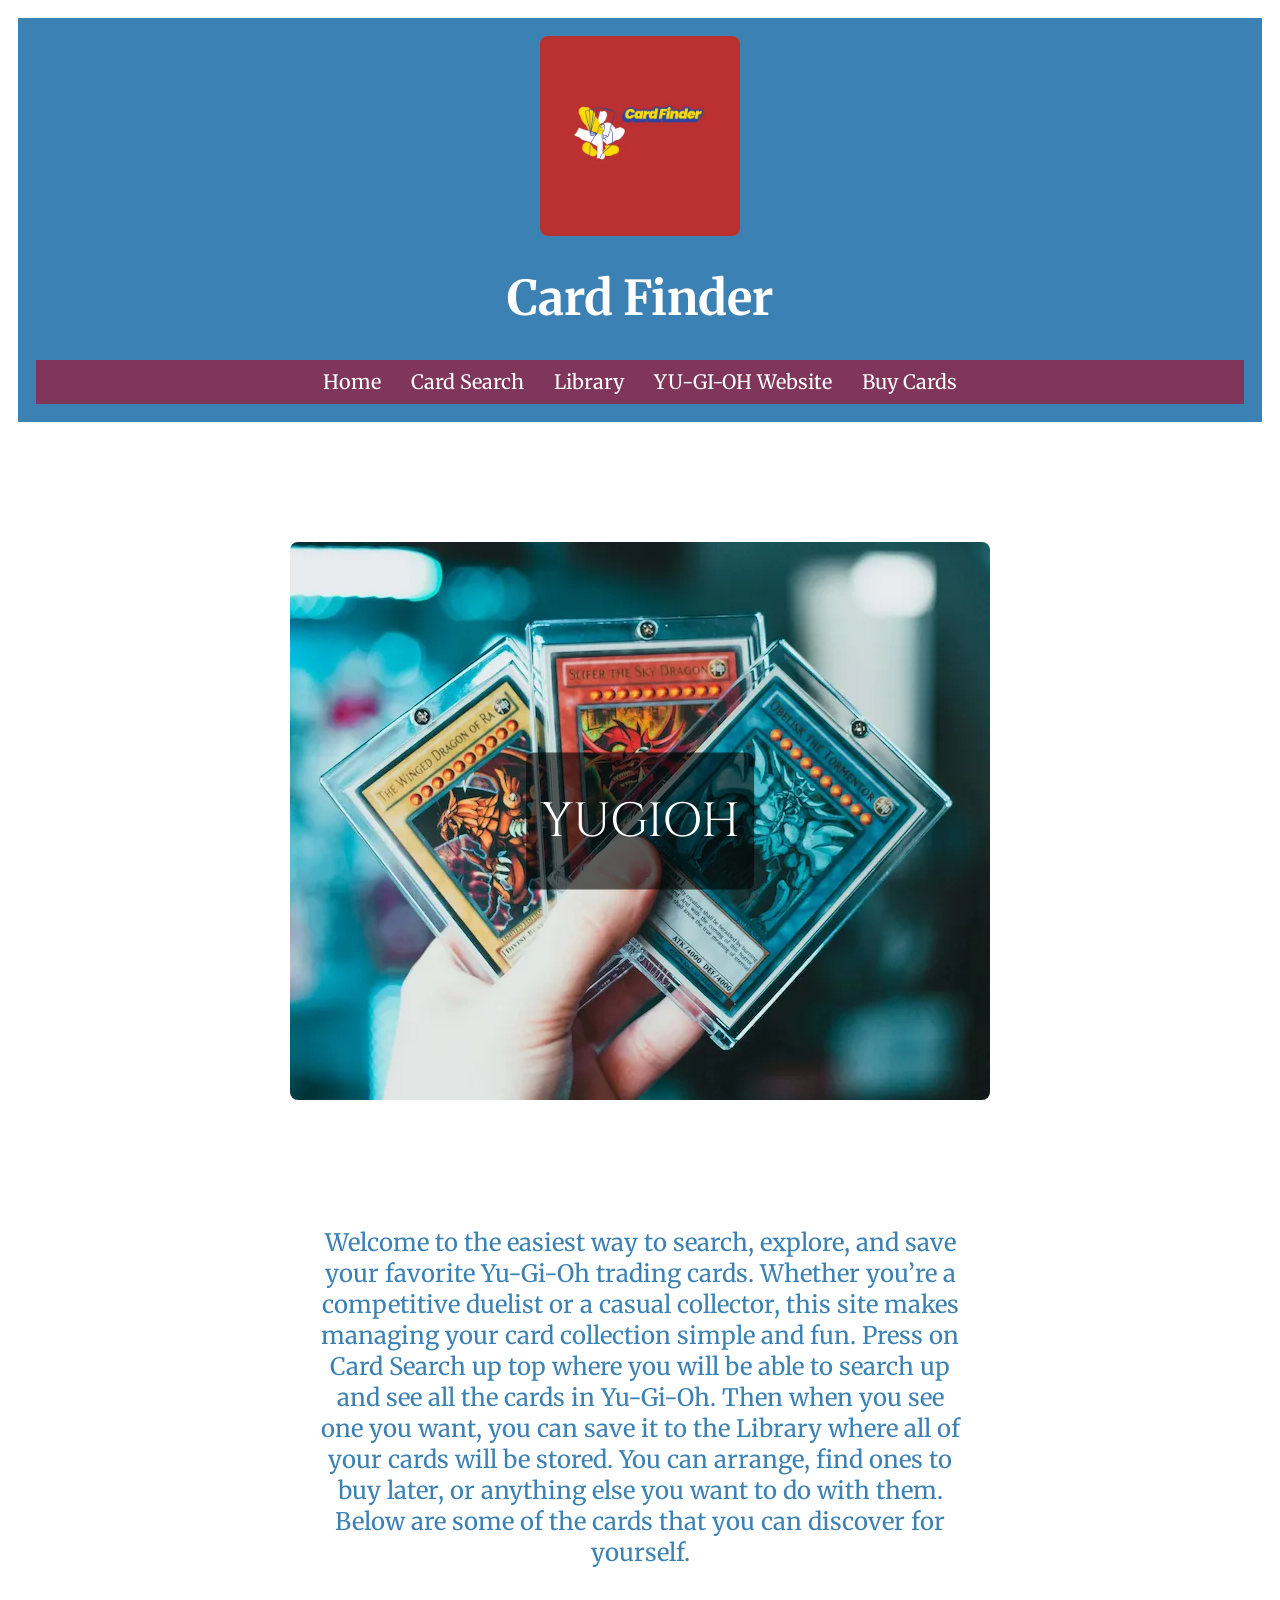
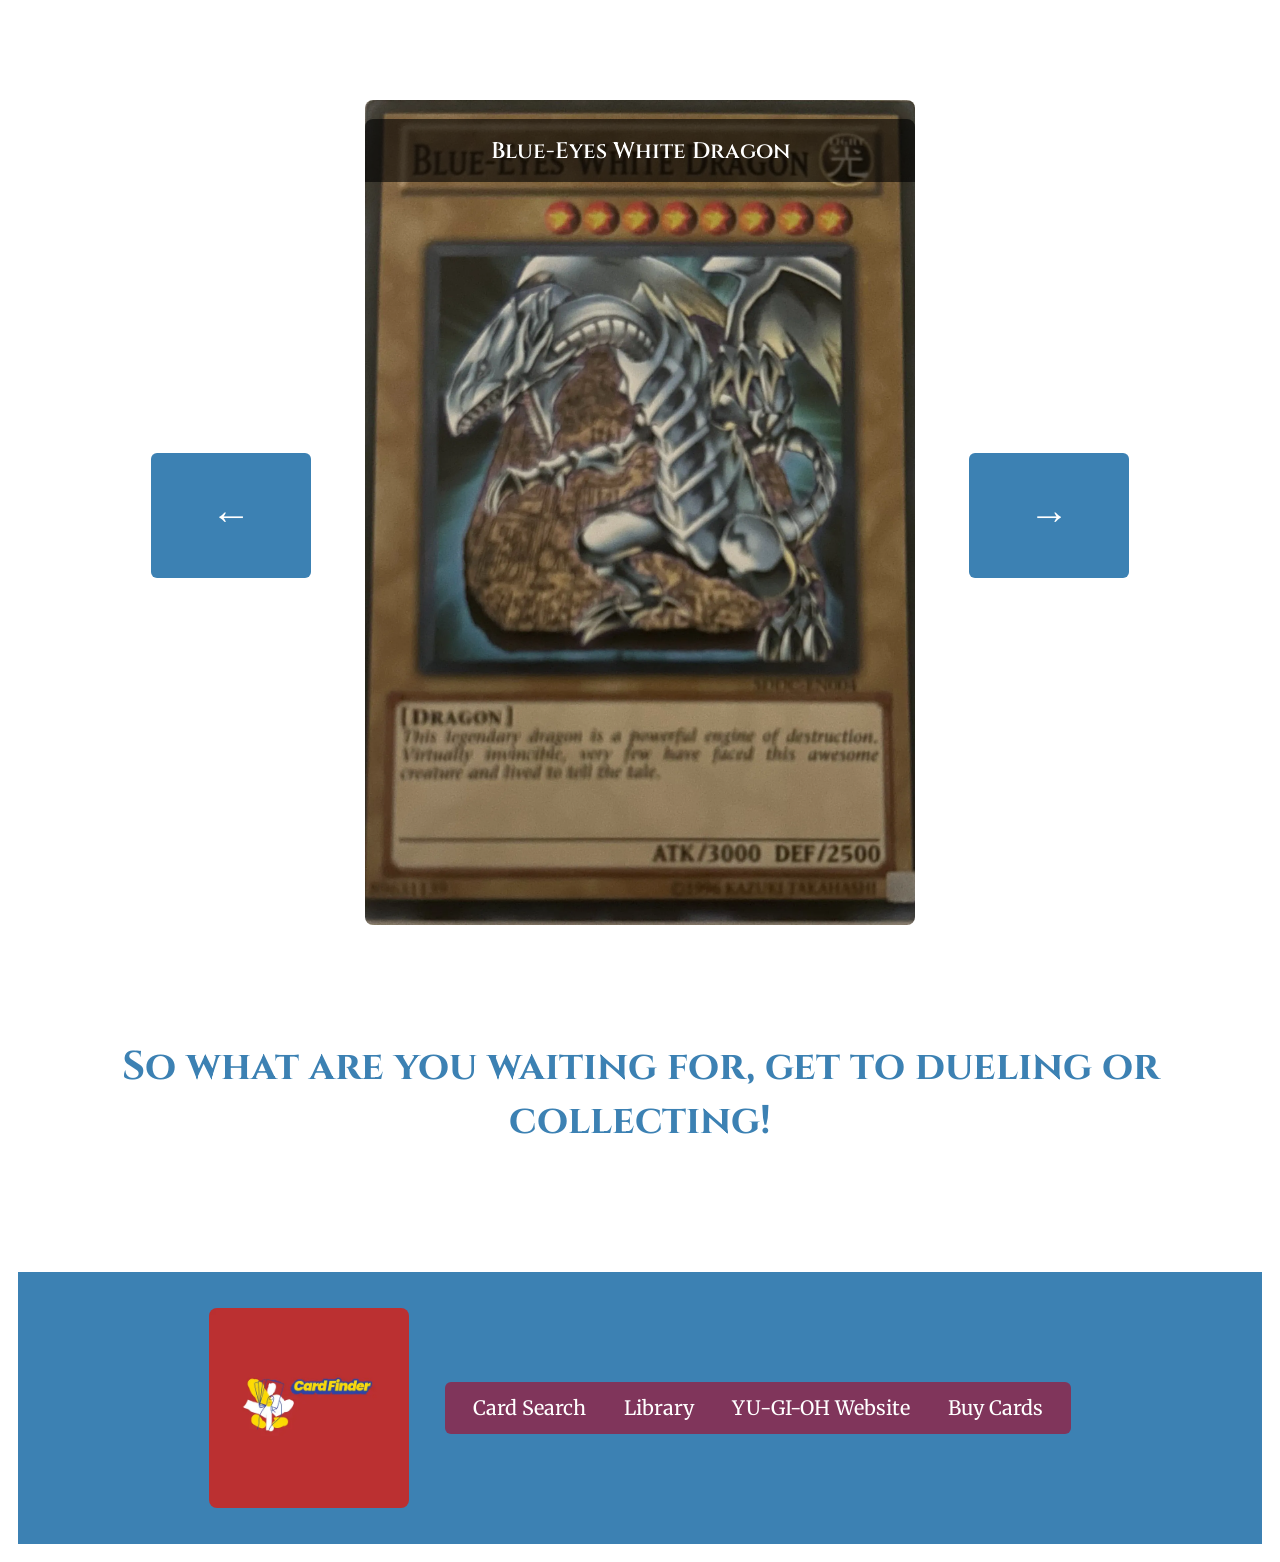
==== index.html @ bf514c35 "Add files via upload" ====
<!DOCTYPE html>
<html lang="en">
  <head>
    <meta charset="UTF-8">
    <meta name="viewport" content="width=device-width, initial-scale=1">
    <title>Card Finder - Home</title>
    <meta name="description" content="Easily search, explore, and save your favorite Yu-Gi-Oh cards with Card Finder.">
    <meta name="author" content="Troy Justesen">
    <link rel="icon" href="../images/Logo.webp" type="image/x-icon">
    <link rel="stylesheet" href="style.css">
    <meta property="og:title" content="Card Finder">
    <meta property="og:description" content="Search and collect Yu-Gi-Oh cards with ease.">
    <meta property="og:image" content="../images/Logo.webp">
    <meta property="og:type" content="website">
    <meta property="og:url" content="https://troyer117.github.io/wdd131/cardfinder/home/">
    <script src="main.js" defer></script>
  </head>
  <body>
    <header>
      <div class="logo-title">
        <img class="logo-img" src="../images/Logo.webp" alt="Card Finder Site Logo" loading="lazy">
        <h1>Card Finder</h1>
      </div>
      <nav>
        <a href="index.html">Home</a>
        <a href="../card-search/card_search.html">Card Search</a>
        <a href="../library/library.html">Library</a>
        <a href="https://www.yugioh-card.com/en/">YU-GI-OH Website</a>
        <a href="https://www.googleadservices.com/pagead/aclk?sa=L&ai=DChsSEwinzfP0prOOAxWYh-4BHcTMJ3wYACICCAEQABoCZHo&co=1&gclid=CjwKCAjwyb3DBhBlEiwAqZLe5HHKgp5_RrWq885d0iTK8D014Go2RqiV-jjnLt6E9C8vRskZG-GhMBoCjxAQAvD_BwE&ohost=www.google.com&cid=CAESVeD26PA5EGyT0zZcrKLmguY52GJ2nIPoGNLEanRg-W9tl_hYZhYtz6a_uOEK0ZfiqOHPh5TPtgNaJZ1ZeiLluJmcWPLxQ31Q7ppUO3RkPd56_SkBm8E&category=acrcp_v1_40&sig=AOD64_2lKYZ3Glq4BLp94s3KttEgALqq1w&q&adurl&ved=2ahUKEwi52-70prOOAxWjIUQIHayOJa4Q0Qx6BAgXEAE">Buy Cards</a>
      </nav>
    </header>

    <main>
      <div class="hero">
        <div class="hero-image-wrapper">
          <img class="img" src="../images/big_three.webp" alt="Card Finder Site Beginner">
          <div class="hero-overlay-text">YUGIOH</div>
        </div>
        <p>
          Welcome to the easiest way to search, explore, and save your favorite Yu-Gi-Oh trading cards.
          Whether you’re a competitive duelist or a casual collector, this site makes managing your card collection simple and fun.
          Press on Card Search up top where you will be able to search up and see all the cards in Yu-Gi-Oh.
          Then when you see one you want, you can save it to the Library where all of your cards will be stored.
          You can arrange, find ones to buy later, or anything else you want to do with them. Below are some of the cards that you can discover for yourself.
        </p>
      </div>

      <section class="carousel">
        <div class="carousel-container">
          <button aria-label="Previous">&#8592;</button>
          <div class="carousel-image-wrapper">
            <img src="../images/blue-eyes_white_dragon.webp" alt="Blue-Eyes White Dragon Yu-Gi-Oh Card" loading="lazy">
            <h2 class="card-name">Blue-Eyes White Dragon</h2>
          </div>
          <button aria-label="Next">&#8594;</button>
        </div>
        <h3>So what are you waiting for, get to dueling or collecting!</h3>
      </section>
    </main>

    <footer>
      <div class="footer-logo">
        <img src="../images/Logo.webp" alt="Card Finder Site Logo" loading="lazy">
      </div>
      <nav>
        <a href="../card-search/card_search.html">Card Search</a>
        <a href="../library/library.html">Library</a>
        <a href="https://www.yugioh-card.com/en/">YU-GI-OH Website</a>
        <a href="https://www.googleadservices.com/pagead/aclk?sa=L&ai=DChsSEwinzfP0prOOAxWYh-4BHcTMJ3wYACICCAEQABoCZHo&co=1&gclid=CjwKCAjwyb3DBhBlEiwAqZLe5HHKgp5_RrWq885d0iTK8D014Go2RqiV-jjnLt6E9C8vRskZG-GhMBoCjxAQAvD_BwE&ohost=www.google.com&cid=CAESVeD26PA5EGyT0zZcrKLmguY52GJ2nIPoGNLEanRg-W9tl_hYZhYtz6a_uOEK0ZfiqOHPh5TPtgNaJZ1ZeiLluJmcWPLxQ31Q7ppUO3RkPd56_SkBm8E&category=acrcp_v1_40&sig=AOD64_2lKYZ3Glq4BLp94s3KttEgALqq1w&q&adurl&ved=2ahUKEwi52-70prOOAxWjIUQIHayOJa4Q0Qx6BAgXEAE">Buy Cards</a>
      </nav>
    </footer>
  </body>
</html>
---- style.css ----
@import url('https://fonts.googleapis.com/css2?family=Cinzel:wght@400..900&family=Merriweather:ital,opsz,wght@0,18..144,300..900;1,18..144,300..900&display=swap');

body {
  margin: 0;
  padding: 1em;
  font-size: 18px;
  font-family: Merriweather, Helvetica, sans-serif;
  color: #3C81B3;
}

h1 {
  font-size: 3rem;
}

h2, h3 {
  font-family: "Cinzel", serif;
  color: #3C81B3;
}

h2 {
  text-align: center;
}

h3 {
  padding: 70px;
  font-size: 2.5rem;
}

p {
  padding: 1em;
}

header {
  padding: 1em;
  text-align: center;
  background-color: #3C81B3;
  color: white;
}

nav {
  background-color: #80355B;
  display: flex;
  flex-direction: column;
  justify-content: center;
}

nav a {
  color: white;
  padding: 15px 0;
  text-decoration: none;
  font-size: 1.1em;
  transition: color 0.3s ease, background-color 0.3s ease;
}

nav a:hover {
  color: #80355B;
  background-color: white;
}

.hero {
  text-align: center;
  max-width: 700px;
  margin: auto;
  padding: 2em 0;
  font-size: 1.5rem;
}

.hero img {
  display: block;
  max-width: 100%;
  height: auto;
  margin: 3em auto;
}

.hero-image-wrapper {
  position: relative;
  display: inline-block;
  aspect-ratio: 3 / 2;
}

.hero-image-wrapper img {
  display: block;
  max-width: 100%;
  height: auto;
  border-radius: 8px;
}

.hero-overlay-text {
  position: absolute;
  top: 50%;
  left: 50%;
  transform: translate(-50%, -50%);
  color: white;
  font-size: 3rem;
  font-family: "Cinzel", serif;
  background: rgba(0, 0, 0, 0.6);
  padding: 0.75em 0.3em;
  border-radius: 8px;
  pointer-events: none;
}

.carousel {
  text-align: center;
  margin-top: 2em;
}

.carousel-container {
  display: flex;
  flex-direction: column;
  align-items: center;
  gap: 2em;
  padding: 0 1em;
  max-width: 100%;
  margin: auto;
}

.carousel-image-wrapper {
  width: 100%;
  aspect-ratio: 2 / 3;
  position: relative;
  display: inline-block;
  max-width: 600px;
}

.carousel-image-wrapper img {
  width: 100%;
  height: 100%;
  object-fit: cover;
  border-radius: 8px;
}

.card-name {
  position: absolute;
  top: 0;
  left: 0;
  right: 0;
  text-align: center;
  background: rgba(0, 0, 0, 0.6);
  color: white;
  padding: 0.75em 0;
  font-size: 1.4rem;
  font-family: "Cinzel", serif;
  font-weight: 600;
  border-radius: 8px 8px 0 0;
}

.carousel-container button {
  font-size: 2.5rem;
  padding: 0.5em 1em;
  border-radius: 6px;
  cursor: pointer;
  background-color: #3C81B3;
  color: white;
  border: none;
  transition: background-color 0.3s ease;
}

.carousel-container button:hover {
  background-color: #2E6A93;
}

footer {
  margin-top: 3em;
  padding: 2em;
  background-color: #3C81B3;
  color: white;
  display: flex;
  flex-direction: column;
  justify-content: center;
  align-items: center;
  gap: 2em;
  text-align: center;
}

.footer-logo img {
  aspect-ratio: 1 / 1;
  width: 200px;
  object-fit: contain;
}

footer nav {
  background-color: #80355B;
  display: flex;
  gap: 1em;
  padding: 0.5em 1em;
  border-radius: 6px;
}

footer nav a {
  color: white;
  text-decoration: none;
  font-size: 1.1em;
  padding: 5px 10px;
  border-radius: 4px;
  transition: background-color 0.3s ease;
}

footer nav a:hover {
  color: #80355B;
  background-color: white;
}

.logo-img, .footer-logo img {
  display: block;
  max-width: 100%;
  height: auto;
  border-radius: 8px;
  object-fit: contain;
  aspect-ratio: 1 / 1;
  width: 200px;
  margin: auto;
}

@media (min-width: 600px) {
  nav {
    flex-direction: row;
  }

  nav a {
    padding: 10px 15px;
  }

  footer {
    flex-direction: row;
    flex-wrap: wrap;
  }

  .carousel-container {
    flex-direction: row;
    justify-content: center;
    max-width: 1100px;
  }

  .carousel-image-wrapper {
    max-width: 300px;
  }

  .carousel-container button {
    font-size: 2rem;
    padding: 0.6em 0.8em;
  }
}

@media (min-width: 900px) {
  .carousel-container {
    gap: 2em;
  }

  .carousel-image-wrapper {
    width: 340px;
  }

  .carousel-container button {
    font-size: 2.2rem;
    padding: 0.6em 1em;
  }
}

@media (min-width: 1000px) {
  .carousel-container {
    gap: 3em;
    margin: auto;
  }

  .carousel-image-wrapper {
    max-width: 550px;
    width: 100%;
  }

  .carousel-container button {
    font-size: 2.5rem;
    padding: 1em 1.5em;
  }
}
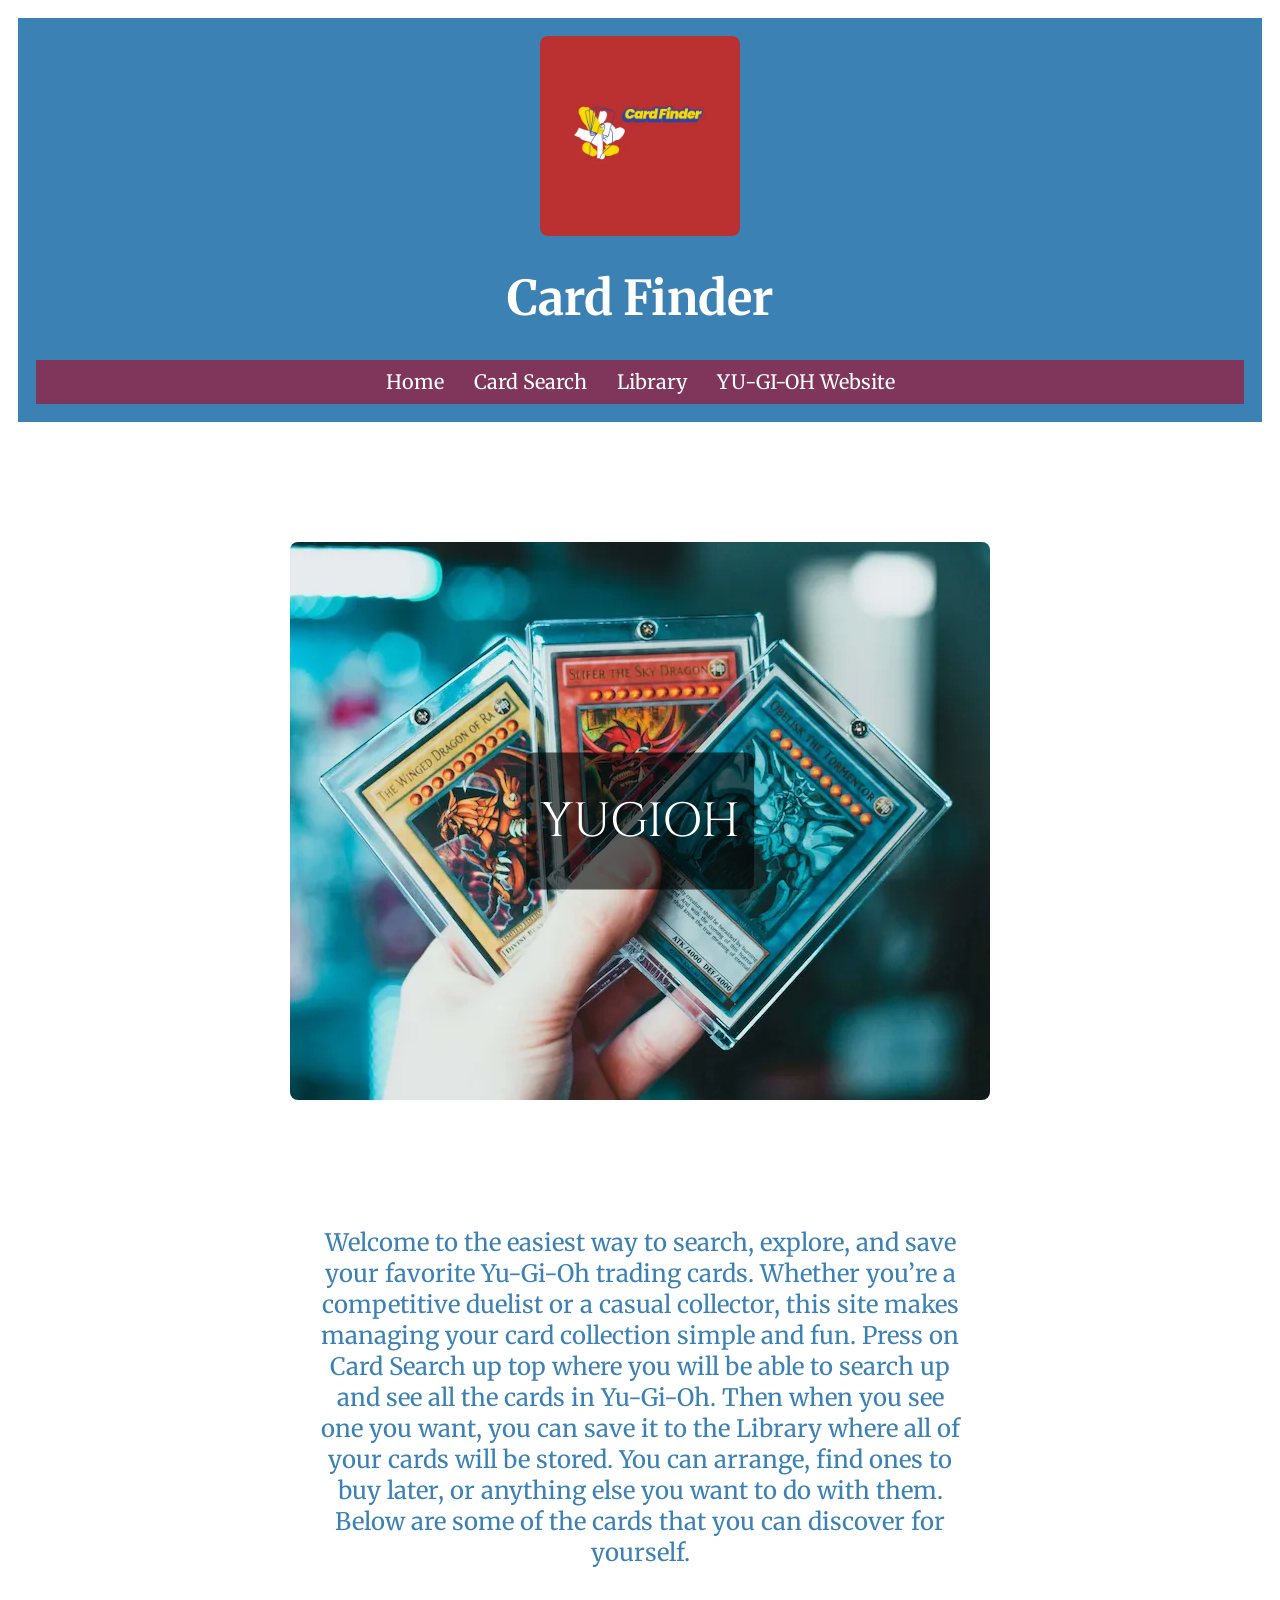
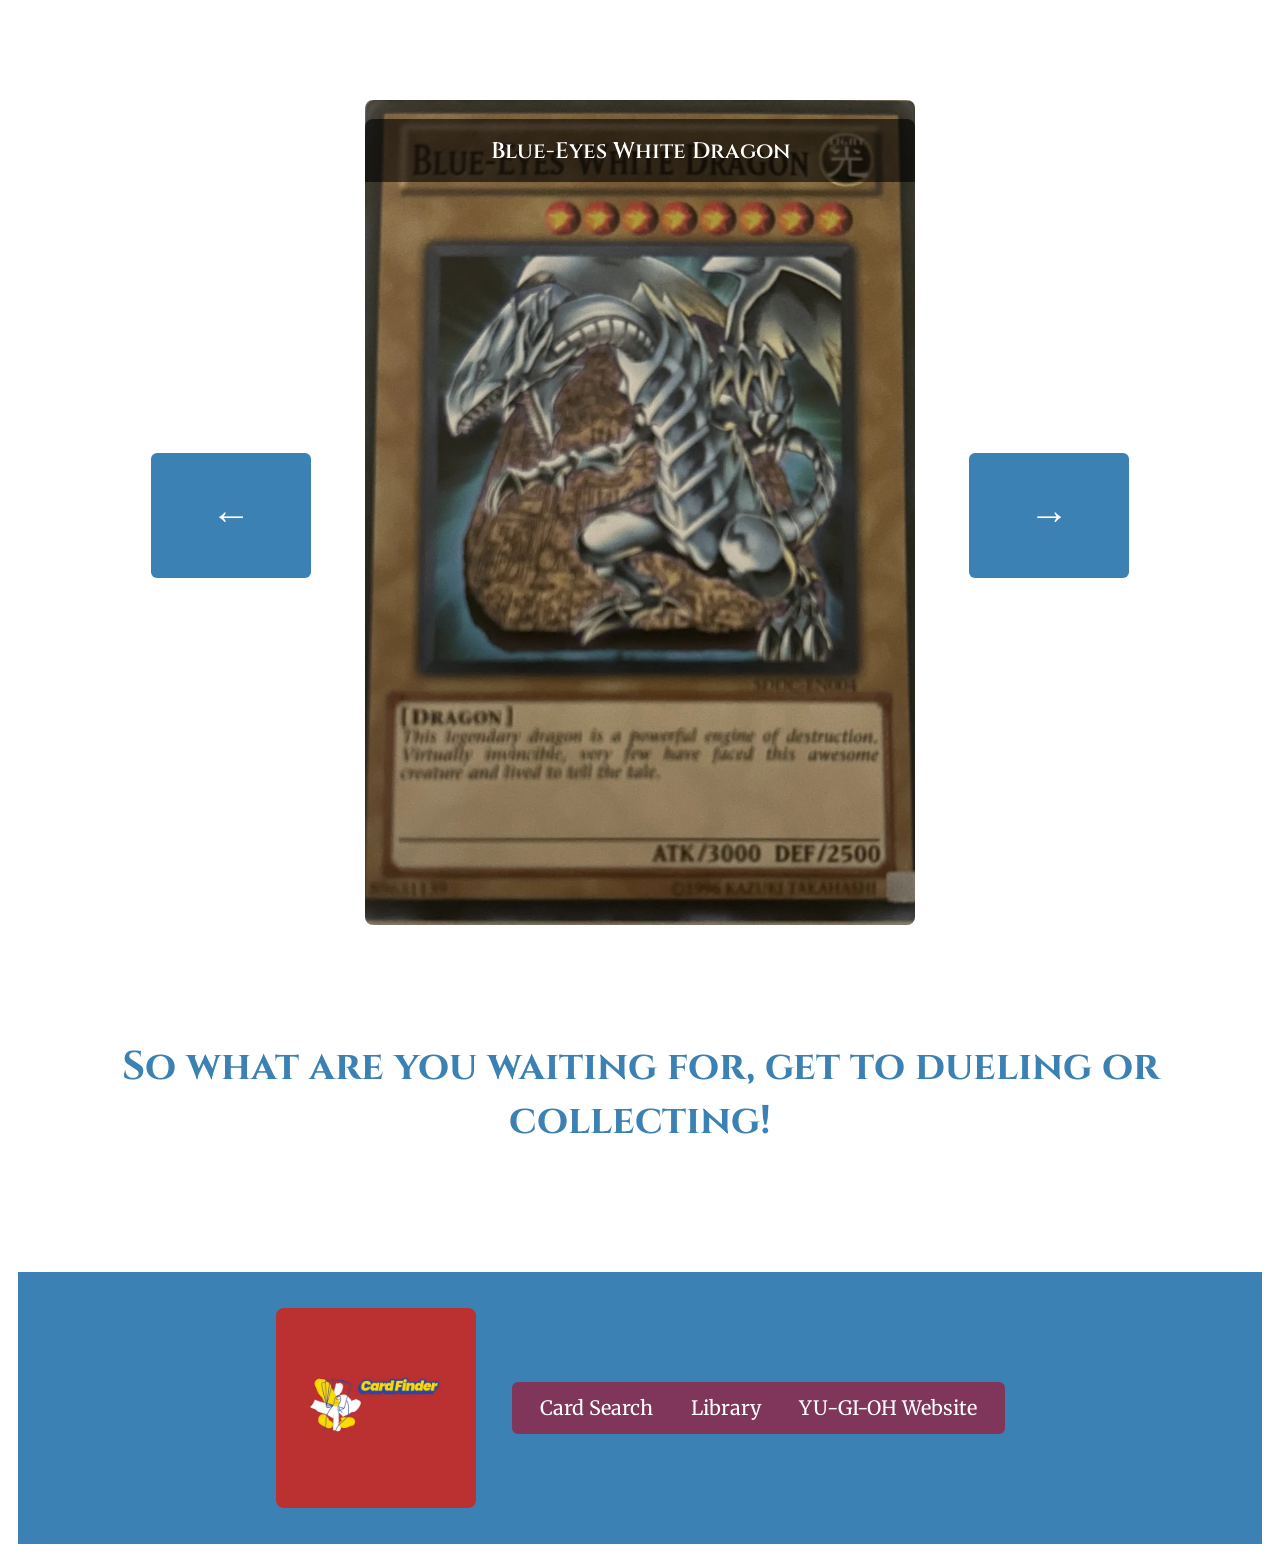
==== commit e9dea5b0: "Fix paths for images and navigation links Updated paths for images and links in index.html." ====
--- a/index.html
+++ b/index.html
@@ -22,11 +22,10 @@
         <h1>Card Finder</h1>
       </div>
       <nav>
-        <a href="index.html">Home</a>
+        <a href="../home/index.html">Home</a>
         <a href="../card-search/card_search.html">Card Search</a>
         <a href="../library/library.html">Library</a>
         <a href="https://www.yugioh-card.com/en/">YU-GI-OH Website</a>
-        <a href="https://www.googleadservices.com/pagead/aclk?sa=L&ai=DChsSEwinzfP0prOOAxWYh-4BHcTMJ3wYACICCAEQABoCZHo&co=1&gclid=CjwKCAjwyb3DBhBlEiwAqZLe5HHKgp5_RrWq885d0iTK8D014Go2RqiV-jjnLt6E9C8vRskZG-GhMBoCjxAQAvD_BwE&ohost=www.google.com&cid=CAESVeD26PA5EGyT0zZcrKLmguY52GJ2nIPoGNLEanRg-W9tl_hYZhYtz6a_uOEK0ZfiqOHPh5TPtgNaJZ1ZeiLluJmcWPLxQ31Q7ppUO3RkPd56_SkBm8E&category=acrcp_v1_40&sig=AOD64_2lKYZ3Glq4BLp94s3KttEgALqq1w&q&adurl&ved=2ahUKEwi52-70prOOAxWjIUQIHayOJa4Q0Qx6BAgXEAE">Buy Cards</a>
       </nav>
     </header>
 
@@ -66,8 +65,7 @@
         <a href="../card-search/card_search.html">Card Search</a>
         <a href="../library/library.html">Library</a>
         <a href="https://www.yugioh-card.com/en/">YU-GI-OH Website</a>
-        <a href="https://www.googleadservices.com/pagead/aclk?sa=L&ai=DChsSEwinzfP0prOOAxWYh-4BHcTMJ3wYACICCAEQABoCZHo&co=1&gclid=CjwKCAjwyb3DBhBlEiwAqZLe5HHKgp5_RrWq885d0iTK8D014Go2RqiV-jjnLt6E9C8vRskZG-GhMBoCjxAQAvD_BwE&ohost=www.google.com&cid=CAESVeD26PA5EGyT0zZcrKLmguY52GJ2nIPoGNLEanRg-W9tl_hYZhYtz6a_uOEK0ZfiqOHPh5TPtgNaJZ1ZeiLluJmcWPLxQ31Q7ppUO3RkPd56_SkBm8E&category=acrcp_v1_40&sig=AOD64_2lKYZ3Glq4BLp94s3KttEgALqq1w&q&adurl&ved=2ahUKEwi52-70prOOAxWjIUQIHayOJa4Q0Qx6BAgXEAE">Buy Cards</a>
       </nav>
     </footer>
   </body>
-</html>+</html>
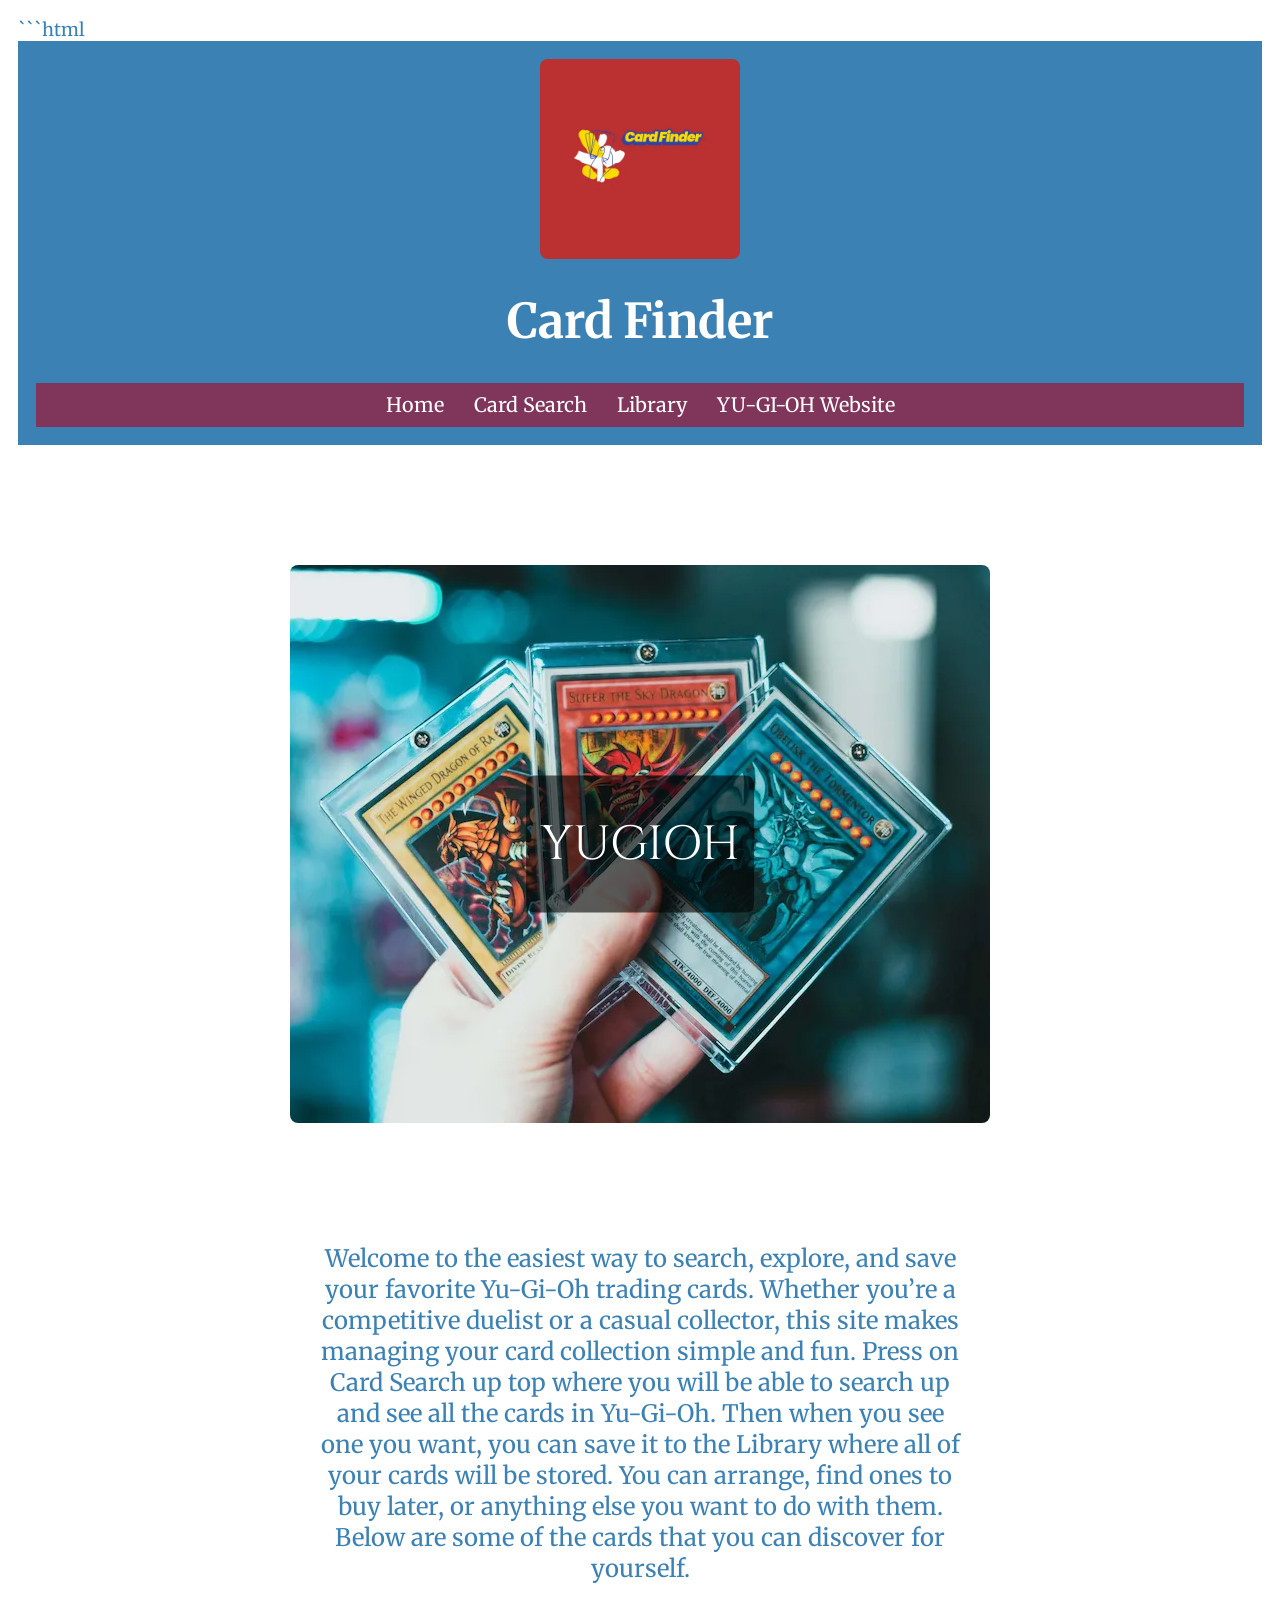
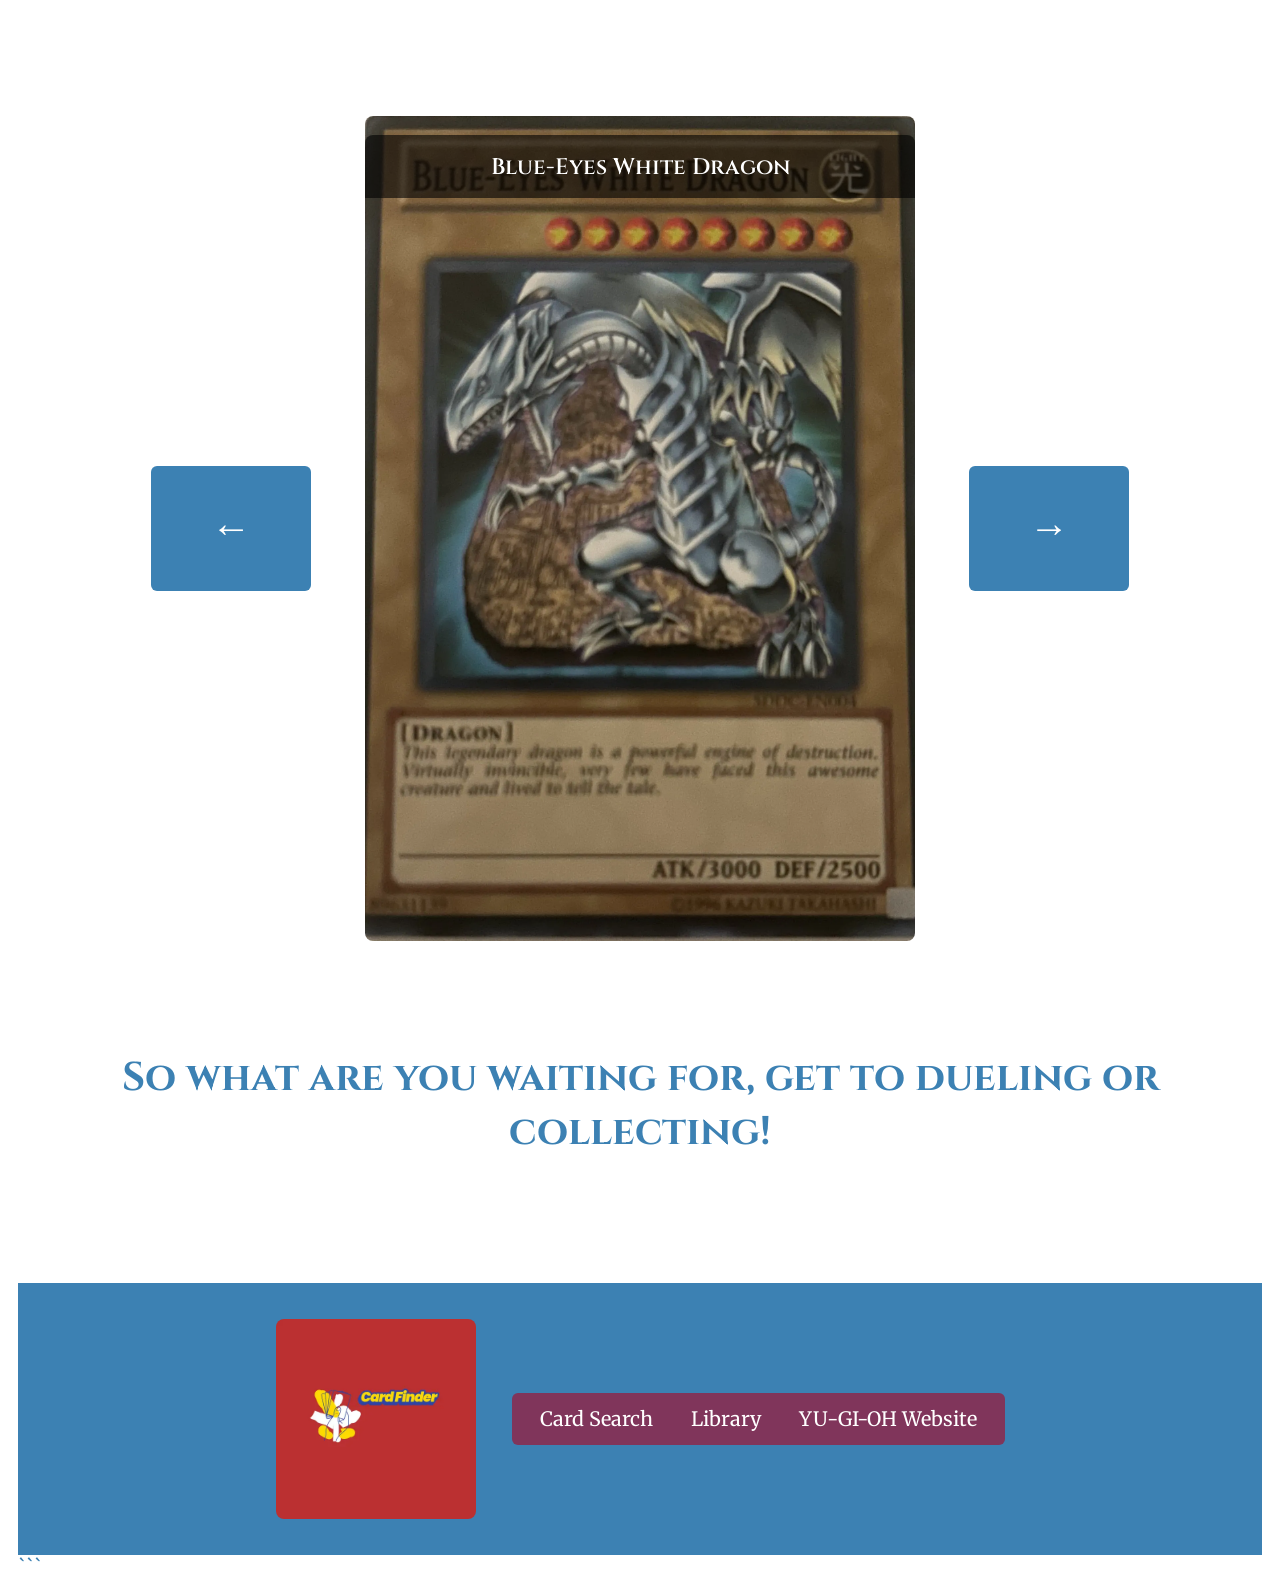
==== commit cd246126: "Modify index.html for improved navigation and SEO Updated links and metadata for Card Finder site." ====
--- a/index.html
+++ b/index.html
@@ -1,3 +1,4 @@
+```html
 <!DOCTYPE html>
 <html lang="en">
   <head>
@@ -6,25 +7,27 @@
     <title>Card Finder - Home</title>
     <meta name="description" content="Easily search, explore, and save your favorite Yu-Gi-Oh cards with Card Finder.">
     <meta name="author" content="Troy Justesen">
-    <link rel="icon" href="../images/Logo.webp" type="image/x-icon">
+    <link rel="icon" href="images/Logo.webp" type="image/x-icon">
     <link rel="stylesheet" href="style.css">
     <meta property="og:title" content="Card Finder">
     <meta property="og:description" content="Search and collect Yu-Gi-Oh cards with ease.">
-    <meta property="og:image" content="../images/Logo.webp">
+    <meta property="og:image" content="images/Logo.webp">
     <meta property="og:type" content="website">
-    <meta property="og:url" content="https://troyer117.github.io/wdd131/cardfinder/home/">
+    <meta property="og:url" content="https://tsoccer08.github.io/Cardfinder/">
     <script src="main.js" defer></script>
   </head>
+
   <body>
     <header>
       <div class="logo-title">
-        <img class="logo-img" src="../images/Logo.webp" alt="Card Finder Site Logo" loading="lazy">
+        <img class="logo-img" src="images/Logo.webp" alt="Card Finder Site Logo" loading="lazy">
         <h1>Card Finder</h1>
       </div>
+
       <nav>
-        <a href="../home/index.html">Home</a>
-        <a href="../card-search/card_search.html">Card Search</a>
-        <a href="../library/library.html">Library</a>
+        <a href="index.html">Home</a>
+        <a href="card-search/card_search.html">Card Search</a>
+        <a href="library/library.html">Library</a>
         <a href="https://www.yugioh-card.com/en/">YU-GI-OH Website</a>
       </nav>
     </header>
@@ -32,9 +35,10 @@
     <main>
       <div class="hero">
         <div class="hero-image-wrapper">
-          <img class="img" src="../images/big_three.webp" alt="Card Finder Site Beginner">
+          <img class="img" src="images/big_three.webp" alt="Card Finder Site Beginner">
           <div class="hero-overlay-text">YUGIOH</div>
         </div>
+
         <p>
           Welcome to the easiest way to search, explore, and save your favorite Yu-Gi-Oh trading cards.
           Whether you’re a competitive duelist or a casual collector, this site makes managing your card collection simple and fun.
@@ -47,25 +51,30 @@
       <section class="carousel">
         <div class="carousel-container">
           <button aria-label="Previous">&#8592;</button>
+
           <div class="carousel-image-wrapper">
-            <img src="../images/blue-eyes_white_dragon.webp" alt="Blue-Eyes White Dragon Yu-Gi-Oh Card" loading="lazy">
+            <img src="images/blue-eyes_white_dragon.webp" alt="Blue-Eyes White Dragon Yu-Gi-Oh Card" loading="lazy">
             <h2 class="card-name">Blue-Eyes White Dragon</h2>
           </div>
+
           <button aria-label="Next">&#8594;</button>
         </div>
+
         <h3>So what are you waiting for, get to dueling or collecting!</h3>
       </section>
     </main>
 
     <footer>
       <div class="footer-logo">
-        <img src="../images/Logo.webp" alt="Card Finder Site Logo" loading="lazy">
+        <img src="images/Logo.webp" alt="Card Finder Site Logo" loading="lazy">
       </div>
+
       <nav>
-        <a href="../card-search/card_search.html">Card Search</a>
-        <a href="../library/library.html">Library</a>
+        <a href="card-search/card_search.html">Card Search</a>
+        <a href="library/library.html">Library</a>
         <a href="https://www.yugioh-card.com/en/">YU-GI-OH Website</a>
       </nav>
     </footer>
   </body>
 </html>
+```
--- a/style.css
+++ b/style.css
@@ -271,4 +271,4 @@
     font-size: 2.5rem;
     padding: 1em 1.5em;
   }
-}+}
